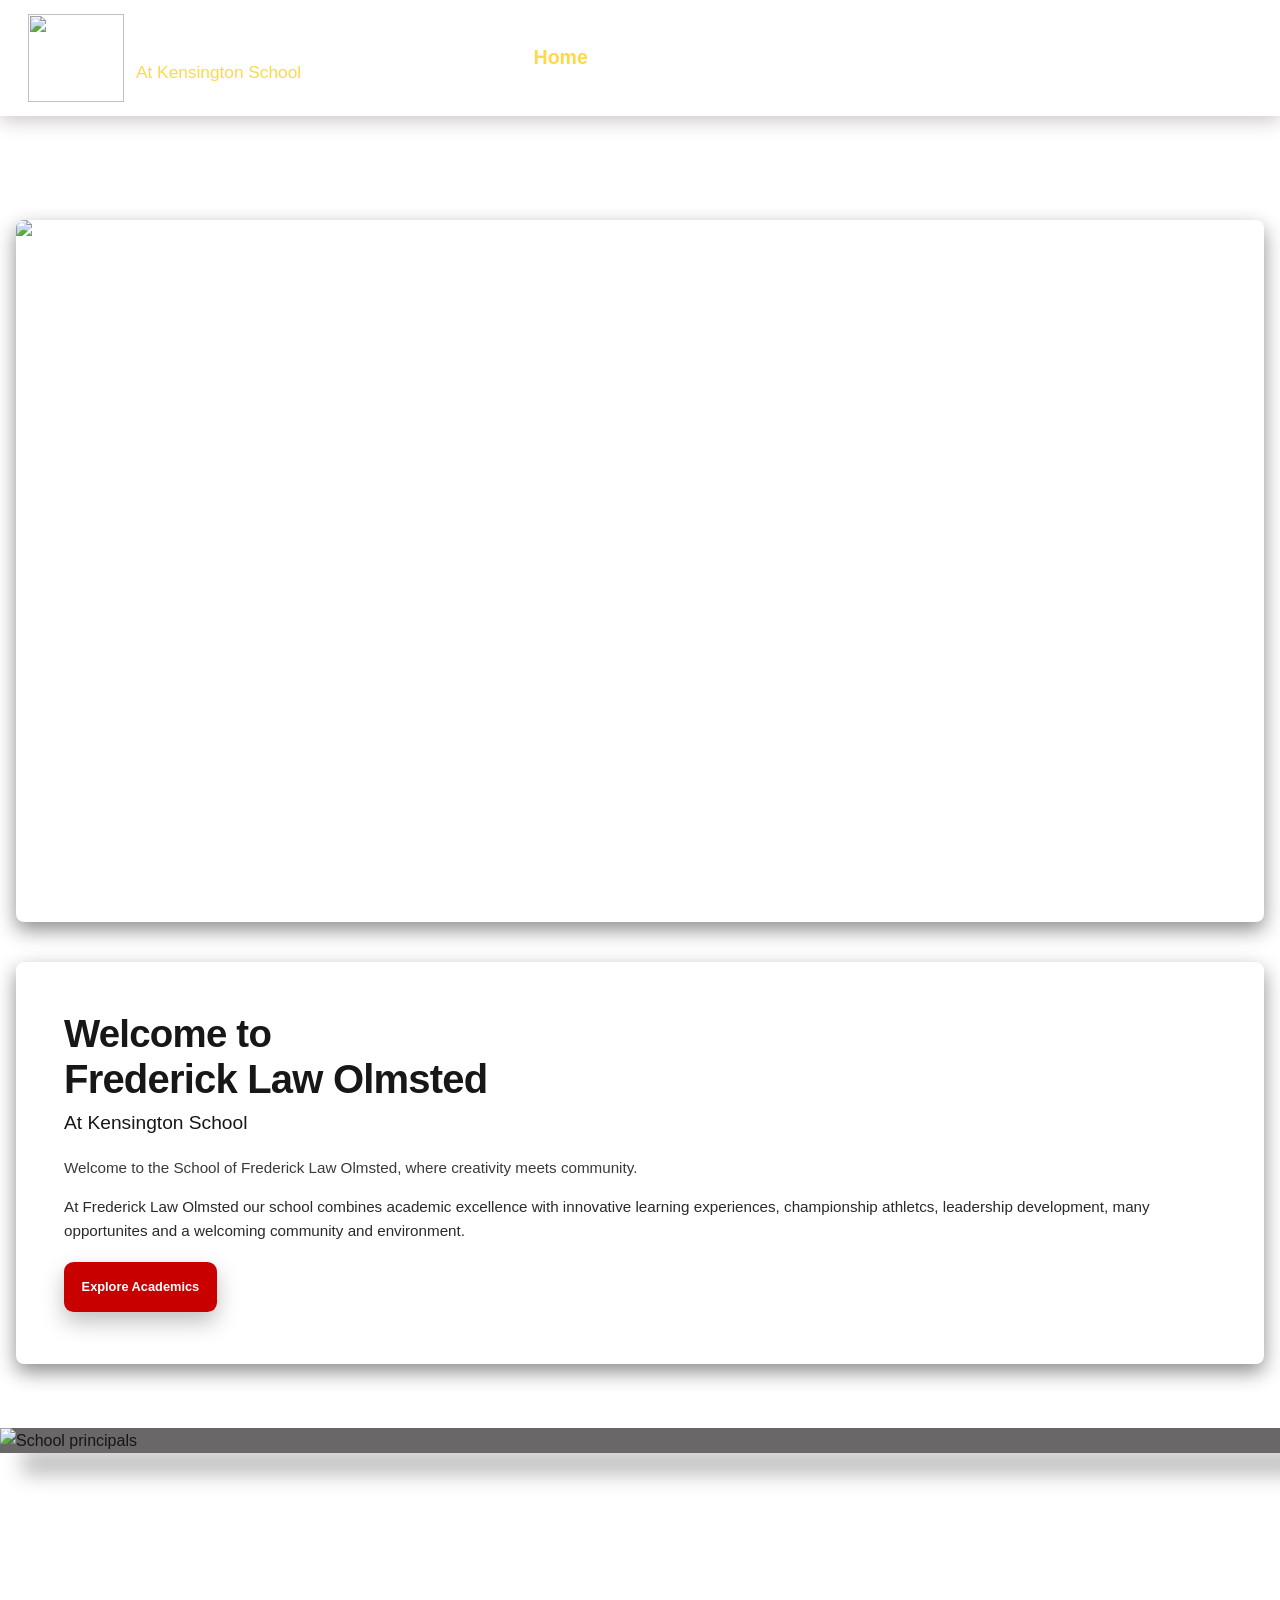
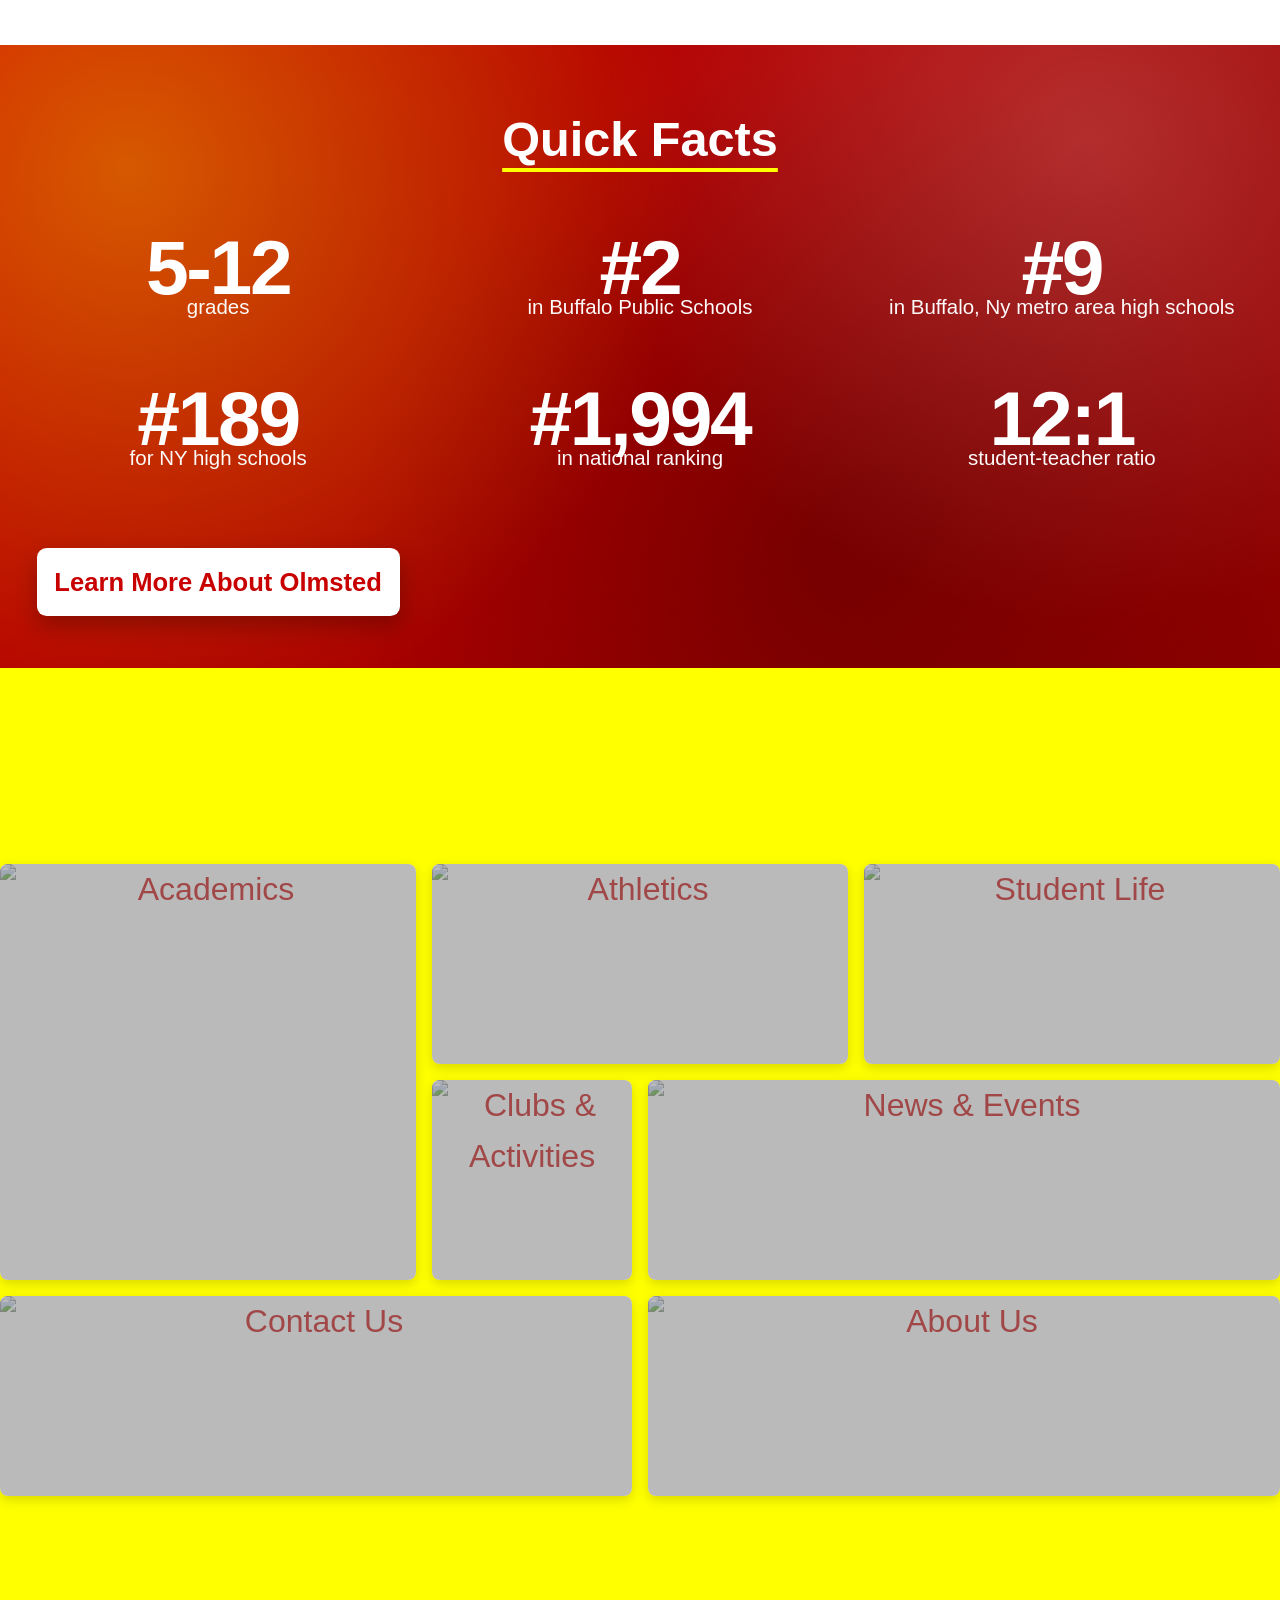
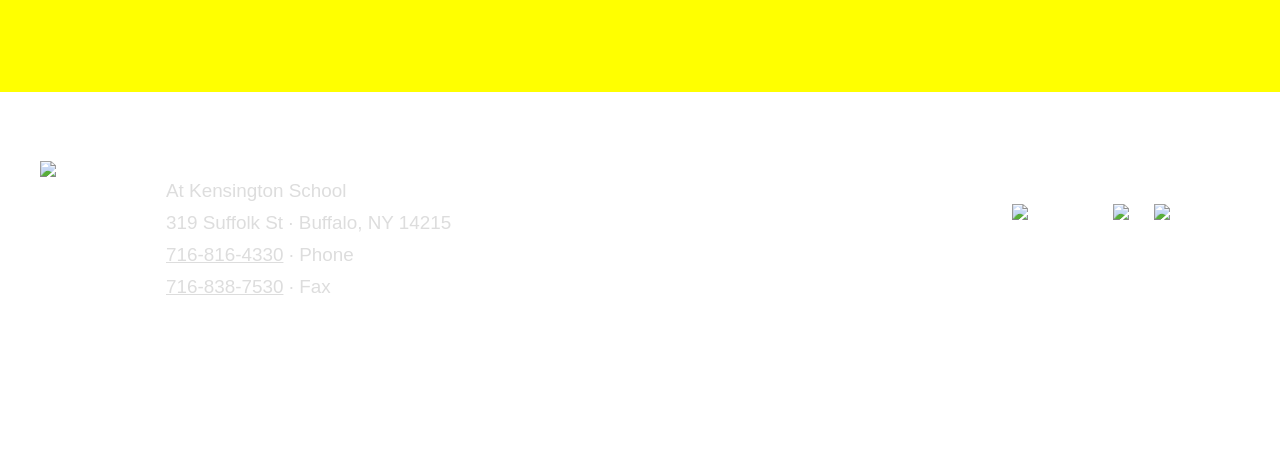
==== index.html @ 84bb5985 "Add files via upload" ====
﻿<!DOCTYPE html>
<html lang="en">
<head>
    <meta charset="UTF-8">
    <meta name="viewport" content="width=device-width, initial-scale=1.0">
    <link id="icon" rel="icon" href="../Images/Owl.png"/>
    <link href="Home.css" rel="stylesheet" />
    <title>FLO | Home</title>
    <script src="Home.js" defer></script>
</head>
<body>
<!--HEADER-->
<nav class="site-header">
    <div class="navbar site-nav">
        <a class="brand" href="index.html">
            <img src="../Images/Owl.png" alt="">
            <span>
                <strong>Frederick Law Olmsted</strong>
                <small>At Kensington School</small>
            </span>
        </a>
        <button class="nav-toggle" type="button" aria-expanded="false" aria-label="Open navigation">
            <span></span><span></span><span></span>
        </button>
        <div class="nav-links">
            <a href="index.html" aria-current="page">Home</a>
            <a href="../About/About.html">About</a>
            <a href="../Academics/Academics.html">Academics</a>
            <a href="../Student Life/Student-Life.html">Student Life</a>
            <a href="../Athletics/Athletics.html">Athletics</a>
            <a href="../News/News.html">News</a>
            <a href="../Contact/Contact.html">Contact</a>
        </div>
    </div>
</nav>
<!--HEADER END-->

<!--BODY START-->
<section class="section-1">
    <div class="slider-wrapper">

        <div class="slider">
            <img id="slide-1" src="../Images/frederick-olmsted-56-buffalo-ny-primaryphoto.jpg">
            <img id="slide-2" src="../Images/frederick-olmsted-56-buffalo-ny-2-schoolphoto.jpg">
            <img id="slide-3" src="../Images/frederick-olmsted-56-buffalo-ny-3-schoolphoto.jpg">
            <img id="slide-4" src="../Images/frederick-olmsted-56-buffalo-ny-4-schoolphoto.jpg">
            <img id="slide-5" src="../Images/frederick-olmsted-56-buffalo-ny-5-schoolphoto.jpg">
            <img id="slide-6" src="../Images/frederick-olmsted-56-buffalo-ny-6-schoolphoto.jpg">
            <img id="slide-7" src="../Images/frederick-olmsted-56-buffalo-ny-7-schoolphoto.jpg">
        </div>

          <div class="slider-nav">
            <a href="#slide-1" ></a>
            <a href="#slide-2" ></a>
            <a href="#slide-3" ></a>
            <a href="#slide-4" ></a>
            <a href="#slide-5" ></a>
            <a href="#slide-6" ></a>
            <a href="#slide-7" ></a>
        </div>

    </div>

    <div class="text-box">
        <div class="text">
            <h1>Welcome to</h1>
            <h2>Frederick Law Olmsted</h2>
            <h3>At Kensington School</h3>

            <p class="intro-description">
                Welcome to the School of Frederick Law Olmsted, where creativity meets community.
            </p>

            <p class="description">
                At Frederick Law Olmsted our school combines academic excellence with innovative learning experiences, championship athletcs, leadership development, many opportunites and a welcoming community and environment.
            </p>

            <a class="link" href="../Academics/Academics.html">Explore Academics</a>
        </div>
    </div>
</section>

<section class="principals">
    <div class="principal-container">
        <div class="pricipal-photos">
            <img src="../Images/principals.png" alt="School principals"/>
        </div>
    </div>
</section>

<section class="quick-facts">
    <div class="quick-facts-container">
        <div class="quick-facts-info">
            <h1 class="title">Quick Facts</h1>
        
            <div class="quick-facts-grid" aria-label="Quick facts">
                <div class="fact grades">
                    <h1 class="info">5-12</h1>
                    <p class="under-info">grades</p>
                </div>

                <div class="fact bps-rank">
                    <h1 class="info">#2</h1>
                    <p class="under-info">in Buffalo Public Schools</p>
                </div>

                <div class="fact buffalo-rank">
                    <h1 class="info">#9</h1>
                    <p class="under-info">in Buffalo, Ny metro area high schools</p>
                </div>

                <div class="fact ny-rank">
                    <h1 class="info">#189</h1>
                    <p class="under-info">for NY high schools</p>
                </div>

                <div class="fact national-ranking">
                    <h1 class="info">#1,994</h1>
                    <p class="under-info">in national ranking</p>
                </div>

                <div class="fact class-ratio">
                    <h1 class="info">12:1</h1>
                    <p class="under-info">student-teacher ratio</p>
                </div>
            
            <div class="olmsted-quick-facts-link-wrap">
                <a class="link" href="../About/About.html">Learn More About Olmsted</a>
            </div>
        </div>
    </div>
</section>

<section class="quick-nav">
    <div class="quick-nav-container">
    
        <div class="quick-nav-item" style="grid-area: box-1" data-label="Academics">
            <a href="../Academics/Academics.html">
                <img src="../Images/IMG_8784.jpg" alt="Academics" class="quick-nav-img">
            </a>
        </div>

        <div class="quick-nav-item" style="grid-area: box-2" data-label="Athletics">
            <a href="../Athletics/Athletics.html">
                <img src="../Images/IMG_8781.jpg" alt="Athletics" class="quick-nav-img">
            </a>
        </div> 

        <div class="quick-nav-item" style="grid-area: box-3" data-label="Student Life">
            <a href="../Student Life/Student-Life.html">
                <img src="../Images/IMG_8777.jpg" alt="Student Life" class="quick-nav-img">
            </a>
        </div>  

        <div class="quick-nav-item" style="grid-area: box-4" data-label="Clubs & Activities">
            <a href="../Student Life/Student-Life.html">
                <img src="../Images/IMG_8785.jpg" alt="Clubs & Activities" class="quick-nav-img">
            </a>
        </div>  

        <div class="quick-nav-item" style="grid-area: box-5" data-label="News & Events">
            <a href="../News/News.html">
                <img src="../Images/IMG_8778.jpg" alt="News & Events" class="quick-nav-img">
            </a>
        </div> 

        <div class="quick-nav-item" style="grid-area: box-6" data-label="Contact Us">
            <a href="../Contact/Contact.html">
                <img src="../Images/IMG_8782.jpg" alt="Contact Us" class="quick-nav-img">
            </a>
        </div>  

        <div class="quick-nav-item" style="grid-area: box-7" data-label="About Us">
            <a href="../About/About.html">
                <img src="../Images/IMG_8783.jpg" alt="About Us" class="quick-nav-img">
            </a>

        </div>
    
</section>
<!--BODY END-->

<!--FOOTER-->
    <footer class="site-footer">
    <div class="footer-inner">
        <div class="footer-brand">
            <img src="../Images/Owl.png" alt="Frederick Law Olmsted owl">
            <div>
                <h2>Frederick Law Olmsted</h2>
                <p>At Kensington School</p>
                <p>319 Suffolk St &middot; Buffalo, NY 14215</p>
                <p><a href="tel:+17168164330">716-816-4330</a> &middot; Phone</p>
                <p><a href="tel:+17168387530">716-838-7530</a> &middot; Fax</p>
            </div>
        </div>
        <div class="footer-social">
            <a href="https://www.instagram.com/owlnation156/" target="_blank" rel="noopener" aria-label="Olmsted on Instagram">
                <img src="../Images/instagram.png" alt="Instagram">
            </a>
            <a href="https://x.com/OlmstedOwls" target="_blank" rel="noopener" aria-label="Olmsted on X">
                <img src="../Images/twitter.png" alt="X">
            </a>
            <a href="https://www.facebook.com/OlmstedSchool/" target="_blank" rel="noopener" aria-label="Olmsted on Facebook">
                <img src="../Images/facebook.png" alt="Facebook">
            </a>
        </div>
        <div class="footer-links">
            <a href="index.html">Home</a>
            <a href="../About/About.html">About</a>
            <a href="../Academics/Academics.html">Academics</a>
            <a href="../Student Life/Student-Life.html">Student Life</a>
            <a href="../Athletics/Athletics.html">Athletics</a>
            <a href="../News/News.html">News</a>
            <a href="../Contact/Contact.html">Contact</a>
        </div>
    </div>
    <div class="copyright">
        Site by <a href="https://www.instagram.com/austin_iheke/" target="_blank" rel="noopener">Austin I.</a>
    </div>
</footer>
<!--FOOTER END-->

</body>
</html>
---- Home.css ----
﻿:root {
  --red:#c80018;
  --deep:#79000d;
  --gold:#ffd84a;
  --ink:#171717;
  --paper:#fffdf8;
  --muted:#686868;
  --line:#eadfda;
  --shadow:0 14px 40px rgba(44,12,12,.12)
}

* {
  box-sizing:border-box
}

html {
  scroll-behavior:smooth
}

body {
  margin:0;
  color:var(--ink);
  background:var(--paper);
  font-family:Arial,Helvetica,sans-serif;
  line-height:1.6
}

a {
  color:inherit
}

img {
  max-width:100%
}

.site-header {
  position:sticky;
  top:0;
  z-index:20;
  background-image:url("../Images/intense-red-squiggle-wallpaper.jpg");
  background-size:cover;
  background-position:center;
  color:#fff;
  box-shadow:0 5px 18px #26000838
}

.site-nav {
  max-width:1440px;
  margin:auto;
  min-height:112px;
  padding:14px 28px;
  display:flex;
  align-items:center;
  gap:12px
}

.brand {
  display:flex;
  align-items:center;
  gap:12px;
  text-decoration:none;
  margin-right:auto;
  min-width:270px
}

.brand img {
  height:88px;
  width:96px;
  object-fit:contain
}

.brand strong {
  display:block;
  font-size:1.25rem;
  line-height:1.2
}

.brand small {
  display:block;
  color:var(--gold);
  font-size:.86rem
}

.nav-links {
  display:flex;
  align-items:center;
  gap:5px
}

.nav-links a {
  padding:10px 12px;
  text-decoration:none;
  font-weight:700;
  border-radius:6px;
  font-size:1.02rem
}

.nav-links a:hover,.nav-links a[aria-current=page] {
  background:#ffffff20;
  color:var(--gold)
}

.nav-toggle {
  display:none;
  border:1px solid #ffffff80;
  background:transparent;
  color:white;
  border-radius:6px;
  padding:8px 12px;
  font-size:1rem
}

.site-footer {
  background-image:url("../Images/intense-red-squiggle-wallpaper.jpg");
  background-size:cover;
  background-position:center;
  color:#fff;
  padding:38px 24px 22px
}

.footer-inner {
  max-width:1200px;
  margin:auto;
  display:flex;
  justify-content:space-between;
  gap:30px;
  flex-wrap:wrap
}

.footer-brand {
  display:flex;
  gap:14px;
  align-items:center
}

.footer-brand img {
  width:112px;
  height:112px;
  object-fit:contain
}

.footer-brand h2 {
  font-size:1.35rem;
  margin:0
}

.footer-brand p {
  margin:2px 0;
  color:#ddd
}

.footer-links {
  display:flex;
  flex-wrap:wrap;
  gap:10px 20px;
  align-content:center
}

.footer-links a {
  color:#fff;
  text-decoration:none
}

.footer-links a:hover {
  color:var(--gold)
}

.copyright {
  max-width:1200px;
  margin:20px auto 0;
  padding-top:14px;
  border-top:1px solid #ffffff55;
  color:#fff;
  font-size:.9rem
}

.footer-social {
  display:flex;
  gap:14px;
  align-items:center
}

.footer-social img {
  width:42px;
  height:42px;
  object-fit:contain
}

.page-hero {
  background:linear-gradient(120deg,#78000d,#c80018);
  color:#fff;
  padding:72px max(24px,calc((100vw - 1120px)/2));
  position:relative;
  overflow:hidden
}

.page-hero:after {
  content:'FLO';
  position:absolute;
  right:5%;
  bottom:-100px;
  font-size:20rem;
  font-weight:900;
  color:#ffffff0b;
  line-height:1
}

.eyebrow {
  text-transform:uppercase;
  letter-spacing:.14em;
  color:var(--gold);
  font-weight:800;
  font-size:.82rem
}

.page-hero h1 {
  font-size:clamp(2.5rem,6vw,4.5rem);
  line-height:1.05;
  margin:10px 0 14px;
  max-width:820px
}

.page-hero p {
  font-size:1.15rem;
  max-width:700px;
  margin:0;
  color:#fff2f2
}

.page-content {
  max-width:1120px;
  margin:0 auto;
  padding:56px 24px 76px
}

.section-heading {
  font-size:clamp(1.8rem,4vw,2.7rem);
  line-height:1.15;
  margin:0 0 14px
}

.lead {
  font-size:1.12rem;
  color:#454040;
  max-width:780px
}

.content-grid {
  display:grid;
  grid-template-columns:repeat(3,minmax(0,1fr));
  gap:20px;
  margin-top:28px
}

.info-card {
  background:#fff;
  border:1px solid var(--line);
  border-radius:14px;
  padding:24px;
  box-shadow:var(--shadow)
}

.info-card h3 {
  margin:0 0 8px;
  color:var(--deep);
  font-size:1.25rem
}

.info-card p {
  margin:0;
  color:#514c4b
}

.info-card .icon {
  font-size:1.7rem
}

.split {
  display:grid;
  grid-template-columns:1.1fr .9fr;
  gap:36px;
  align-items:center
}

.photo-panel {
  min-height:290px;
  border-radius:16px;
  overflow:hidden;
  box-shadow:var(--shadow);
  background:#f2e7df
}

.photo-panel img {
  width:100%;
  height:100%;
  min-height:290px;
  object-fit:cover;
  display:block
}

.callout {
  border-left:5px solid var(--gold);
  background:#fff5df;
  padding:20px 24px;
  border-radius:0 12px 12px 0;
  margin:24px 0
}

.button-link {
  display:inline-block;
  background:var(--red);
  color:white;
  text-decoration:none;
  font-weight:700;
  border-radius:7px;
  padding:12px 18px;
  margin-top:12px
}

.button-link:hover {
  background:var(--deep)
}

.list-links {
  display:grid;
  gap:12px;
  margin-top:20px
}

.list-links a {
  background:white;
  border:1px solid var(--line);
  border-radius:9px;
  padding:15px 18px;
  text-decoration:none;
  font-weight:700
}

.list-links a:hover {
  border-color:var(--red);
  color:var(--deep)
}

.contact-layout {
  display:grid;
  grid-template-columns:1fr 1fr;
  gap:24px
}

.contact-layout address {
  font-style:normal
}

.site-footer a:focus-visible,.site-nav a:focus-visible,button:focus-visible {
  outline:3px solid var(--gold);
  outline-offset:3px
}

@media(max-width:850px) {
  .site-nav {
    flex-wrap:wrap;
    min-height:76px;
    padding:10px 18px
  }
  .brand {
    min-width:0
  }
  .brand img {
    width:54px;
    height:54px
  }
  .nav-toggle {
    display:flex;
    flex-direction:column;
    justify-content:center;
    gap:5px;
    width:44px;
    height:44px;
    margin-left:auto;
    padding:8px;
    font-size:0
  }
  .nav-toggle span {
    display:block;
    width:24px;
    height:2px;
    border-radius:2px;
    background:currentColor
  }
  .nav-links {
    display:none;
    width:100%;
    flex-direction:column;
    align-items:stretch;
    padding:4px 0 10px
  }
  .site-header.menu-open .nav-links {
    display:flex
  }
  .nav-links a {
    padding:11px 12px
  }
  .content-grid {
    grid-template-columns:repeat(2,minmax(0,1fr))
  }
  .split {
    grid-template-columns:1fr
  }
  .contact-layout {
    grid-template-columns:1fr
  }
}

@media(max-width:560px) {
  .content-grid {
    grid-template-columns:1fr
  }
  .page-hero {
    padding:54px 22px
  }
  .page-content {
    padding:40px 20px 56px
  }
  .footer-inner {
    display:grid
  }
  .brand strong {
    font-size:1rem
  }
}

/* Shared header and footer type scale. */
.brand strong {
  font-size:1.35rem
}

.brand small {
  font-size:.96rem
}

.nav-links a {
  font-size:1.1rem
}

.footer-brand h2 {
  font-size:1.5rem
}

.footer-brand p,.footer-links a {
  font-size:1.05rem
}

.copyright {
  font-size:.98rem
}

/* Larger navigation and footer text for readability. */
.brand strong {
  font-size:1.55rem
}

.brand small {
  font-size:1.08rem
}

.nav-links a {
  font-size:1.22rem
}

.footer-brand h2 {
  font-size:1.7rem
}

.footer-brand p,.footer-links a {
  font-size:1.18rem
}

.copyright {
  font-size:1.08rem
}

body {
  margin:0;
  padding: 0;
  background-color: rgb(255, 255, 255);
  overflow-x: hidden;
}

nav {
  position:fixed;
  top:0;
  left:0;
  width:100vw;
  height: 8rem;
  background-image:url('../Images/intense-red-squiggle-wallpaper.jpg');
  background-size:cover;
  background-repeat:no-repeat;
  z-index: 2;
}

.navbar {
  display: flex;
  margin:auto;
  padding: 3rem 3rem 0;
  gap: clamp(.50rem, 0.833vw, 4rem);
}

.home {
  display: flex;
  margin-right: auto;
  transform: none;
  color:white;
  justify-content:flex-start;
}

.navbar img {
  height: clamp( 9rem, 11.5vw, 19rem);
  width: clamp( 10rem, 12.5vw, 20rem);
  margin-top: -3rem;
}

.home a {
  text-decoration:none;
}

.home a:visited {
  color:white;
}

.home-text h1 {
  font-size: clamp(1.5rem, 1.667vw, 4.5rem);
  text-align: center;
  line-height: 0;
}

.home-text h2 {
  font-size: clamp(1rem, 1vw, 3.8rem);
  text-align: right;
}

.nav-dropdown {
  display: inline-block;
}

.nav-dropdown button {
  background-color:transparent;
  font-size: clamp(1.2rem, 1.25vw, 4rem);
  color:white;
  border:none;
  cursor:pointer;
  justify-content:flex-end;
}

#News-Announcments a {
  text-decoration:none;
}

#News-Announcments a:visited {
  color:white;
}

.nav-dropdown:hover .content {
  display: block;
}

.nav-dropdown .content {
  display:none;
  position:absolute;
  min-width:auto;
  background-color:transparent;
  backdrop-filter: blur(10px);
}

.content a {
  display:block;
  font-size: clamp(.85rem, 1.125vw, 3.85rem);
  color:black;
  text-decoration:none;
  padding: 1em
}

.content a:visited {
  color:black
}

.nav-dropdown .content a:hover {
  color:rgb(255, 255, 0);
}

.section-1 {
  display: flex;
  gap: 2rem;
  padding: 15rem 2rem 8rem;
  width: 100%;
  box-sizing: border-box;
}

.slider-wrapper {
  position: relative;
  height:auto;
  max-width: 55rem;
  margin: 0 auto;
}

.slider {
  display: flex;
  aspect-ratio: 16/9;
  overflow-x: auto;
  scroll-snap-type: x mandatory;
  scroll-behavior: smooth;
  box-shadow: 0 1.5rem 3rem -0.75rem hsla(0 , 0, 0%, .25);
  border-radius: 0.5rem;
  box-shadow: 0 8px 20px rgba(0,0,0, .45);
  box-sizing: border-box;
}

.slider::-webkit-scrollbar {
  display: none;
}

.slider img {
  object-fit: cover;
  flex: 1 0 100%;
  scroll-snap-align: start;
}

.slider-nav {
  display: flex;
  column-gap: 1rem;
  position: absolute;
  bottom: 1.25rem;
  left: 50%;
  transform: translateX(-50%);
  z-index: 1;
}

.slider-nav a {
  background-color: white;
  width: 1rem;
  height: 1rem;
  border-radius: 50%;
  opacity: 0.75;
  transition: opacity ease 250ms;
  cursor: pointer;
}

.text-box {
  max-width: 55rem;
  height:auto;
  position: relative;
  margin: 0 auto;
  background-color: rgb(255, 255, 255);
  border-radius: 0.5rem;
  box-shadow: 0 8px 20px rgba(0,0,0, .45)
}

.text {
  padding: 3.25rem 3rem;
}

.text h1 {
  font-size: clamp(2.4rem ,2.5vw, 5rem);
  margin: 0;
  line-height: 1.05;
  letter-spacing: -0.02em;
}

.text h2 {
  font-size: clamp(2.5rem ,2.583vw ,5.1rem);
  margin: 0.25rem 0 0;
  line-height: 1.05;
  letter-spacing: -0.02em;
}

.text h3 {
  font-size: clamp(1.2rem, 1.333vw, 3.6rem);
  margin: 0.65rem 0 1.25rem;
  font-weight: 500;
  line-height: 1.3;
}

.text p {
  margin: 0 0 1rem;
  font-size: clamp( .95rem, 0.958vw, 3.15rem);
  line-height: 1.55;
  color: #1f1f1f;
}

.text .intro-description {
  font-weight: 500;
  color: #3a3a3a;
}

.text .description {
  color: #2a2a2a;
}

.text .link {
  display: inline-block;
  margin-top: 0.25rem;
  font-size: clamp(.6rem, 1vw, 3.20rem);
  font-weight: 600;
  text-decoration: none;
  color: white;
  background: rgb(200, 0, 0);
  padding: 0.9rem 1.1rem;
  border-radius: 0.6rem;
  box-shadow: 0 10px 22px rgba(0,0,0,.25);
  transition: transform 160ms ease, background-color 160ms ease;
}

.text .link:hover {
  background: rgb(230, 0, 0);
  transform: translateY(-2px);
}

.text .link:visited {
  color: white;
}

.slider-nav a:hover,
.slider-nav a.active {
  opacity: 1;
}

@media (max-width: 1352px) {
  .section-1 {
    flex-direction: column;
    gap: 2.5rem;
    padding: 10rem 1rem 4rem;
  }
  .slider-wrapper {
    max-width: none;
    padding-left: 0;
    width: 100%;
    margin: 0;
    box-sizing: border-box;
  }
  .slider {
    width: 100%;
  }
  .text-box {
    max-width: none;
    width: 100%;
    box-sizing: border-box;
  }
  .slider-nav {
    bottom: 0.9rem;
  }
}

@media (max-width: 560px) {
  .section-1 {
    padding-top: 9rem;
    padding-left: 0.75rem;
    padding-right: 0.75rem;
  }
  .slider {
    aspect-ratio: 4/3;
  }
  .slider-nav {
    bottom: 0.7rem;
    column-gap: 0.6rem;
  }
  .slider-nav a {
    width: 0.85rem;
    height: 0.85rem;
  }
  .text {
    padding: 2.5rem 1.5rem;
  }
}

.principals {
  background-color: rgb(105, 103, 103);
  max-width:100vw;
  height: 45rem;
  box-shadow: 22px 22px 20px rgba(0,0,0,.25);
}

.principal-container {
  position: relative;
  overflow-x: hidden;
}

.principal-container .pricipal-photos img {
  min-height: 48rem;
  max-width: 100vw;
  object-fit: cover;
  display: block;
}

.quick-facts-container {
  position: relative;
  max-width: 100vw;
  margin-top: 12rem;
  padding: 3.5rem 1.25rem 3.25rem;
  overflow-x: hidden;
  background:
        radial-gradient(circle at 10% 20%, rgba(255, 255, 0, 0.35), transparent 45%),
        radial-gradient(circle at 85% 15%, rgba(255, 255, 255, 0.18), transparent 40%),
        radial-gradient(circle at 65% 80%, rgba(0, 0, 0, 0.25), transparent 50%),
        linear-gradient(135deg, rgb(200, 0, 0), rgb(140, 0, 0));
}

.quick-facts-container .quick-facts-info {
  max-width: 110rem;
  margin: 0 auto;
  color: white;
  display: flex;
  flex-direction: column;
  align-items: center;
  padding-left: 0;
}

.quick-facts-container .quick-facts-info .title {
  font-size: clamp(2.2rem, 3.8vw, 5rem);
  text-decoration: underline;
  text-decoration-color: rgb(255, 255, 0);
  text-underline-offset: 0.25em;
  margin: 0 0 2.25rem;
}

.quick-facts-grid {
  width: 100%;
  display: grid;
  grid-template-columns: repeat(3, minmax(16rem, 1fr));
  gap: clamp(1.25rem, 2vw, 3.25rem);
  justify-items: center;
  align-items: start;
}

.fact {
  text-align: center;
  padding: 1rem 0.75rem;
}

.quick-facts-info .info {
  font-size: clamp(3.2rem, 6vw, 8rem);
  line-height: 0.95;
  margin: 0;
  letter-spacing: -0.03em;
}

.quick-facts-info .under-info {
  font-size: clamp(1.05rem, 1.6vw, 1.5rem);
  margin: -0.8rem 0 0;
  opacity: 0.98;
}

.quick-facts-container .quick-facts-info .olmsted-quick-facts-link-wrap {
  margin-top: 2rem;
  width: 100%;
  display: flex;
  justify-content: center;
}

.quick-facts-container .quick-facts-info .link {
  display: inline-block;
  font-size: clamp(1.2rem, 2vw, 2rem);
  font-weight: 600;
  text-decoration: none;
  color: rgb(200, 0, 0);
  background: white;
  padding: 0.85rem 1.1rem;
  border-radius: 0.6rem;
  box-shadow: 0 10px 22px rgba(0,0,0,.25);
  transition: transform 160ms ease, background-color 160ms ease;
}

.quick-facts-container .quick-facts-info .link:hover {
  background: white;
  transform: translateY(-2px);
}

.quick-facts-container .quick-facts-info .link:visited {
  color: rgb(200, 0, 0);
}

.quick-nav {
  min-height: 48rem;
  max-width: 100vw;
  padding: 8rem 10rem 8rem;
  overflow-x: hidden;
  background-color:rgb(255, 255, 0);
}

.quick-nav-container {
  height: 48rem;
  display: grid;
  grid-template-columns: 200px 200px 200px 200px 200px 200px;
  grid-template-rows: 200px 200px 200px;
  gap: 1rem;
  justify-content: center;
  align-content: center;
  margin: 0 auto;
  grid-template-areas:
        "box-1 box-1 box-2 box-2 box-3 box-3"
        "box-1 box-1 box-4 box-5 box-5 box-5"
        "box-6 box-6 box-6 box-7 box-7 box-7";
}

.quick-nav-item {
  background-color:white;
  color:rgb(200, 0, 0);
  text-align:center;
  align-content: center;
  border-radius:8px;
  font-size: 2rem;
  position: relative;
  cursor: pointer;
  transition: transform 280ms ease, background-color 280ms ease, color 280ms ease, box-shadow 280ms ease;
  box-shadow: 0 4px 12px rgba(0,0,0,.15);
  overflow: hidden;
  display: flex;
  flex-direction: column;
  padding: 0;
}

.quick-nav-item::before {
  content: "";
  position: absolute;
  top: 0;
  left: 0;
  width: 100%;
  height: 100%;
  background-color: rgba(130, 130, 130, 0.55);
  z-index: 1;
  pointer-events: none;
  transition: background-color 280ms ease;
}

.quick-nav-item:hover::before {
  background-color: rgba(200, 0, 0, 0.65);
}

.quick-nav-img {
  width: 100%;
  height: 100%;
  object-fit: cover;
  display: block;
  position: absolute;
  top: 0;
  left: 0;
}

.quick-nav-item::after {
  content: attr(data-label);
  position: absolute;
  bottom: 1.25rem;
  left: 50%;
  transform: translateX(-50%) scale(0.85);
  background: rgba(0,0,0,.7);
  color: white;
  font-size: clamp(0.85rem, 1.1vw, 1.4rem);
  font-weight: 600;
  padding: 0.4em 0.8em;
  border-radius: 6px;
  white-space: nowrap;
  opacity: 0;
  pointer-events: none;
  z-index: 3;
  transition: opacity 220ms ease, transform 220ms ease;
}

.quick-nav-item:hover {
  transform: perspective(800px) rotateX(-6deg) rotateY(5deg) scale(1.04);
  color: white;
  box-shadow: 0 12px 28px rgba(0,0,0,.35);
}

.quick-nav-item:hover::after {
  opacity: 1;
  transform: translateX(-50%) scale(1);
}

footer {
  min-height: 24rem;
  width: 100vw;
  background-image:url('../Images/intense-red-squiggle-wallpaper.jpg');
  background-size:cover;
  background-repeat:no-repeat;
  position:relative;
  display: flex;
}

.footer-container {
  margin: 5rem 6rem 1rem;
}

footer .row-1, .footer-home {
  display: inline-flex;
}

footer .row-1 .footer-home img {
  height: clamp(8rem, 13vw, 20rem);
  width: auto;
  max-width: 100%;
}

footer .row-1 a {
  text-decoration: none;
  color:white;
}

footer .row-1 a::visited {
  color:white;
}

footer .row-1 .footer-home .footer-home-text h1 {
  font-size: clamp(1.4rem, 2vw, 2.5rem);
}

footer .row-1 .footer-home .footer-home-text h2 {
  font-size: clamp(1.1rem, 1.5vw, 1.8rem);
  margin-top: clamp(-1rem, -0.5vw, -1.8rem);
}

footer .row-1 .footer-home .footer-home-address {
  font-size: clamp(1rem, 1.2vw, 1.5rem);
}

footer .row-1 .footer-numbers {
  display: flex;
  flex-direction: column;
  margin: 0 15rem 0
}

footer .row-1 .footer-numbers .school-number, .fax-number {
  display: inline-flex;
  align-items: center;
  font-size: clamp(0.9rem, 1.15vw, 1.25rem);
  gap: clamp(0.5rem, 1vw, 1rem);
}

footer .row-1 .footer-numbers h2 {
  color: yellow;
}

footer .row-1 .footer-numbers a:hover {
  color: yellow;
  text-decoration: underline;
}

footer .row-2 {
  display: inline-flex;
}

footer .row-2 .images img {
  margin: 2rem 0 0;
  width: clamp(2.5rem, 4vw, 4rem);
  height: clamp(2.5rem, 4vw, 4rem);
}

footer .row-2 .credits {
  color: white;
  align-items: center;
  justify-items: flex-end;
  margin-left: clamp(18rem, 40vw, 70rem);
}

footer .row-2 .credits a {
  text-decoration: none;
}

footer .row-2 .credits a:visited {
  color:white;
}

footer .row-2 .credits a:hover {
  color: yellow;
  text-decoration: underline;
}

* {
  box-sizing: border-box;
}

img {
  max-width: 100%;
  height: auto;
}

@media (max-width: 1200px) {
  nav {
    height: auto;
  }
  .navbar {
    flex-wrap: wrap;
    justify-content: center;
    gap: 0.8rem 1.25rem;
    padding: 1.5rem 1.25rem 1rem;
  }
  .home {
    width: 100%;
    justify-content: center;
    margin-right: 0;
  }
  .navbar img {
    margin-top: 0;
  }
  .section-1 {
    flex-direction: column;
    gap: 2.25rem;
    padding: 10rem 1rem 4rem;
  }
  .slider-wrapper,
    .text-box {
    max-width: none;
    width: 100%;
  }
  .quick-facts-grid {
    grid-template-columns: repeat(2, minmax(12rem, 1fr));
  }
  .quick-nav {
    padding: 5rem 1.25rem;
    min-height: auto;
  }
  .quick-nav-container {
    width: min(100%, 72rem);
    height: auto;
    grid-template-columns: repeat(3, minmax(11rem, 1fr));
    grid-template-rows: repeat(3, minmax(10rem, 1fr));
    grid-template-areas:
            "box-1 box-1 box-2"
            "box-1 box-1 box-3"
            "box-4 box-5 box-6"
            "box-7 box-7 box-7";
  }
  footer {
    min-height: auto;
  }
  .footer-container {
    margin: 3rem 1.5rem 1.5rem;
    width: 100%;
  }
  footer .row-1 {
    flex-wrap: wrap;
    gap: 2rem;
  }
  footer .row-1 .footer-numbers {
    margin: 0;
  }
  footer .row-2 {
    flex-wrap: wrap;
    gap: 1rem;
    align-items: center;
  }
  footer .row-2 .credits {
    margin-left: 0;
  }
}

@media (max-width: 900px) {
  .nav-toggle {
    display: none;
  }
  .nav-toggle {
    display: inline-flex;
    align-items: center;
    justify-content: center;
    flex-direction: column;
    gap: 0.6rem;
    width: 2.9rem;
    height: 2.9rem;
    border: 1px solid rgba(255, 255, 255, 0.65);
    border-radius: 0.5rem;
    background: rgba(0, 0, 0, 0.12);
    cursor: pointer;
    margin-left: auto;
    margin-right: auto;
    padding: 0.45rem;
    position: absolute;
    right: 1rem;
    top: 1rem;
    z-index: 3;
  }
  .nav-toggle span {
    display: block;
    width: 1.5rem;
    height: 0.2rem;
    background: white;
    border-radius: 999px;
  }
  .navbar {
    position: relative;
    justify-content: flex-end;
    align-items: center;
    min-height: 4.5rem;
    padding-right: 4.5rem;
  }
  .home {
    display: none;
  }
  .navbar img {
    display: none;
  }
  .navbar .nav-dropdown {
    display: none;
    width: 100%;
    text-align: center;
  }
  nav.menu-open .navbar .nav-dropdown {
    display: block;
  }
  nav.menu-open .navbar .nav-dropdown .content {
    display: block;
    position: relative;
    width: 100%;
    background: rgba(0, 0, 0, 0.2);
  }
  nav.menu-open .navbar .nav-dropdown .content a {
    padding: 0.75em 0.9em;
  }
  .quick-facts-grid {
    grid-template-columns: repeat(2, minmax(9rem, 1fr));
    gap: 0.9rem;
  }
  .quick-nav-container {
    grid-template-columns: repeat(2, minmax(8rem, 1fr));
    grid-template-rows: repeat(4, minmax(8rem, 1fr));
    grid-template-areas:
            "box-1 box-2"
            "box-1 box-3"
            "box-4 box-5"
            "box-6 box-7";
  }
  footer .row-1 .footer-home {
    flex-direction: column;
    align-items: flex-start;
  }
  footer .row-1 .footer-home img {
    height: auto;
    width: min(100%, 14rem);
  }
  footer .row-1 .footer-numbers {
    width: 100%;
  }
  footer .row-1 .footer-numbers .school-number,
    footer .row-1 .footer-numbers .fax-number {
    flex-wrap: wrap;
    gap: 0.5rem;
  }
}

@media (max-width: 560px) {
  .section-1 {
    padding-top: 9rem;
    padding-left: 0.75rem;
    padding-right: 0.75rem;
  }
  .slider {
    aspect-ratio: 4 / 3;
  }
  .slider-nav {
    bottom: 0.7rem;
    column-gap: 0.55rem;
  }
  .slider-nav a {
    width: 0.8rem;
    height: 0.8rem;
  }
  .text {
    padding: 2rem 1.25rem;
  }
  .text h1 {
    font-size: clamp(1.8rem, 8vw, 2.8rem);
  }
  .text h2 {
    font-size: clamp(1.5rem, 7vw, 2.3rem);
  }
  .text h3 {
    font-size: clamp(1.05rem, 4vw, 1.55rem);
  }
  .text p {
    font-size: clamp(0.9rem, 3.5vw, 1.05rem);
  }
  .quick-facts-container {
    margin-top: 4.5rem;
    padding: 2.5rem 0.75rem 2rem;
  }
  .quick-facts-grid {
    grid-template-columns: 1fr;
  }
  .quick-facts-info .info {
    font-size: clamp(2.4rem, 12vw, 4rem);
  }
  .quick-facts-info .under-info {
    margin-top: -0.5rem;
  }
  .quick-nav {
    padding: 3rem 0.75rem;
  }
  .quick-nav-container {
    grid-template-columns: 1fr;
    grid-template-rows: auto;
    grid-template-areas: none;
    width: min(100%, 22rem);
  }
  .quick-nav-item {
    min-height: 12rem;
  }
  footer .row-1 {
    gap: 1.25rem;
  }
  footer .row-1 .footer-home .footer-home-text h1 {
    font-size: 2rem;
  }
  footer .row-1 .footer-home .footer-home-text h2 {
    font-size: 1.35rem;
    margin-top: -1rem;
  }
  footer .row-1 .footer-home .footer-home-address {
    font-size: 1.1rem;
  }
  footer .row-1 .footer-numbers .school-number,
    footer .row-1 .footer-numbers .fax-number {
    font-size: 1rem;
  }
}

@media (max-width: 420px) {
  nav {
    min-height: auto;
  }
  .navbar {
    padding: 0.8rem 0.8rem 0.6rem;
  }
  .navbar img {
    height: clamp(5rem, 20vw, 7rem);
    width: clamp(5.5rem, 22vw, 7.5rem);
  }
  .home-text h1 {
    font-size: clamp(1.1rem, 5vw, 1.5rem);
  }
  .home-text h2 {
    font-size: clamp(0.75rem, 3vw, 1rem);
  }
  .nav-dropdown button {
    font-size: clamp(1rem, 4vw, 1.3rem);
  }
  .content a {
    font-size: 0.9rem;
  }
  .quick-nav-item::after {
    font-size: 0.8rem;
  }
}

/* Homepage header uses the shared site navigation system. */
nav.site-header {
  position:sticky;
  top:0;
  left:auto;
  width:100%;
  height:auto;
  background-image:url("../Images/intense-red-squiggle-wallpaper.jpg");
  background-size:cover;
  background-position:center;
  box-shadow:0 5px 18px #26000838
}

.navbar.site-nav {
  max-width:1440px;
  min-height:92px;
  padding:12px 28px;
  align-items:center;
  gap:24px
}

.navbar.site-nav .brand {
  min-width:270px;
  gap:12px;
  margin-right:auto;
  color:white;
  text-decoration:none
}

.navbar.site-nav .brand img {
  height:65px;
  width:65px;
  margin:0;
  object-fit:contain
}

.navbar.site-nav .brand strong {
  display:block;
  font-size:1.12rem;
  line-height:1.2
}

.navbar.site-nav .brand small {
  display:block;
  color:#ffd84a;
  font-size:.86rem
}

.navbar.site-nav .nav-links {
  display:flex;
  align-items:center;
  gap:5px
}

.navbar.site-nav .nav-links a {
  color:white;
  padding:10px 12px;
  text-decoration:none;
  font-weight:700;
  border-radius:6px;
  font-size:1rem
}

.navbar.site-nav .nav-links a:hover,.navbar.site-nav .nav-links a[aria-current=page] {
  background:#ffffff20;
  color:#ffd84a
}

@media(max-width:900px) {
  nav.site-header {
    height:auto
  }
  .navbar.site-nav {
    flex-wrap:wrap;
    min-height:76px;
    padding:10px 18px
  }
  .navbar.site-nav .brand {
    min-width:0
  }
  .navbar.site-nav .brand img {
    height:54px;
    width:54px
  }
  .navbar.site-nav .nav-toggle {
    display:flex;
    flex-direction:column;
    align-items:center;
    justify-content:center;
    gap:5px;
    width:44px;
    height:44px;
    margin-left:auto;
    margin-right:0;
    padding:8px;
    font-size:0;
    position:static;
    z-index:auto;
    border:1px solid #ffffff80;
    border-radius:6px;
    background:transparent
  }
  .navbar.site-nav .nav-toggle span {
    display:block;
    width:24px;
    height:2px;
    flex:none;
    background:currentColor;
    border-radius:2px
  }
  .navbar.site-nav .nav-links {
    display:none;
    width:100%;
    flex-direction:column;
    align-items:stretch;
    padding:4px 0 10px
  }
  .site-header.menu-open .nav-links {
    display:flex
  }
  .navbar.site-nav .nav-links a {
    padding:11px 12px
  }
}

/* Keep the homepage on the shared footer layout despite legacy footer rules above. */
footer.site-footer {
  min-height:0;
  width:100%;
  background-image:url("../Images/intense-red-squiggle-wallpaper.jpg");
  background-size:cover;
  background-position:center;
  position:relative;
  display:block;
  padding:38px 24px 22px
}

.navbar.site-nav .brand strong {
  font-size:1.35rem
}

.navbar.site-nav .brand small {
  font-size:.96rem
}

.navbar.site-nav .nav-links a {
  font-size:1.1rem
}

.navbar.site-nav .brand strong {
  font-size:1.55rem
}

.navbar.site-nav .brand small {
  font-size:1.08rem
}

.navbar.site-nav .nav-links a {
  font-size:1.22rem
}

/* Principals photo scales with its container without cropping or stretching. */
.principals {
  height:auto;
  max-width:100%;
  overflow:hidden
}

.principal-container {
  width:100%;
  height:auto;
  overflow:hidden
}

.principal-container .pricipal-photos {
  width:100%;
  margin:0
}

.principal-container .pricipal-photos img {
  display:block;
  width:100%;
  max-width:100%;
  height:auto;
  min-height:0;
  object-fit:contain;
  margin:0 auto
}

/* Match the shared header measurements used on the other pages. */
nav.site-header {
  position:sticky;
  top:0;
  left:auto;
  z-index:20;
  width:100%;
  height:auto;
  color:#fff;
  background-image:url("../Images/intense-red-squiggle-wallpaper.jpg");
  background-size:cover;
  background-position:center;
  box-shadow:0 5px 18px #26000838
}

.navbar.site-nav {
  max-width:1440px;
  min-height:112px;
  margin:auto;
  padding:14px 28px;
  display:flex;
  align-items:center;
  gap:12px
}

.navbar.site-nav .brand {
  display:flex;
  align-items:center;
  gap:12px;
  min-width:270px;
  margin-right:auto;
  color:#fff;
  text-decoration:none
}

.navbar.site-nav .brand img {
  width:96px;
  height:88px;
  margin:0;
  object-fit:contain
}

.navbar.site-nav .brand strong {
  display:block;
  font-size:1.55rem;
  line-height:1.2
}

.navbar.site-nav .brand small {
  display:block;
  color:#ffd84a;
  font-size:1.08rem
}

.navbar.site-nav .nav-links {
  display:flex;
  align-items:center;
  gap:5px
}

.navbar.site-nav .nav-links a {
  padding:10px 12px;
  color:#fff;
  text-decoration:none;
  font-weight:700;
  border-radius:6px;
  font-size:1.22rem
}

.navbar.site-nav .nav-links a:hover,.navbar.site-nav .nav-links a[aria-current=page] {
  background:#ffffff20;
  color:#ffd84a
}

.navbar.site-nav .nav-toggle {
  display:none
}

@media(max-width:900px) and (min-width:851px) {
  .navbar.site-nav {
    flex-wrap:nowrap;
    min-height:112px;
    padding:14px 28px;
    gap:12px
  }
  .navbar.site-nav .brand {
    min-width:270px
  }
  .navbar.site-nav .brand img {
    width:96px;
    height:88px
  }
  .navbar.site-nav .nav-toggle {
    display:none
  }
  .navbar.site-nav .nav-links {
    display:flex;
    width:auto;
    flex-direction:row;
    align-items:center;
    padding:0
  }
}

@media(max-width:850px) {
  nav.site-header {
    height:auto
  }
  .navbar.site-nav {
    flex-wrap:wrap;
    min-height:76px;
    padding:10px 18px;
    gap:12px
  }
  .navbar.site-nav .brand {
    min-width:0
  }
  .navbar.site-nav .brand img {
    width:54px;
    height:54px
  }
  .navbar.site-nav .nav-toggle {
    display:flex;
    flex-direction:column;
    align-items:center;
    justify-content:center;
    gap:5px;
    width:44px;
    height:44px;
    margin-left:auto;
    margin-right:0;
    padding:8px;
    font-size:0;
    position:static;
    z-index:auto;
    border:1px solid #ffffff80;
    border-radius:6px;
    background:transparent
  }
  .navbar.site-nav .nav-toggle span {
    display:block;
    width:24px;
    height:2px;
    flex:none;
    background:currentColor;
    border-radius:2px
  }
  .navbar.site-nav .nav-links {
    display:none;
    width:100%;
    flex-direction:column;
    align-items:stretch;
    padding:4px 0 10px
  }
  .site-header.menu-open .nav-links {
    display:flex
  }
  .navbar.site-nav .nav-links a {
    padding:11px 12px
  }
}

@media(max-width:560px) {
  .navbar.site-nav .brand strong {
    font-size:1rem
  }
}

/* Reduce the gap above the homepage slider. */
.section-1 {
  padding-top:10rem;
}

@media(max-width:1352px) {
  .section-1 {
    padding-top:6.5rem;
  }
}

@media(max-width:560px) {
  .section-1 {
    padding-top:6rem;
  }
}
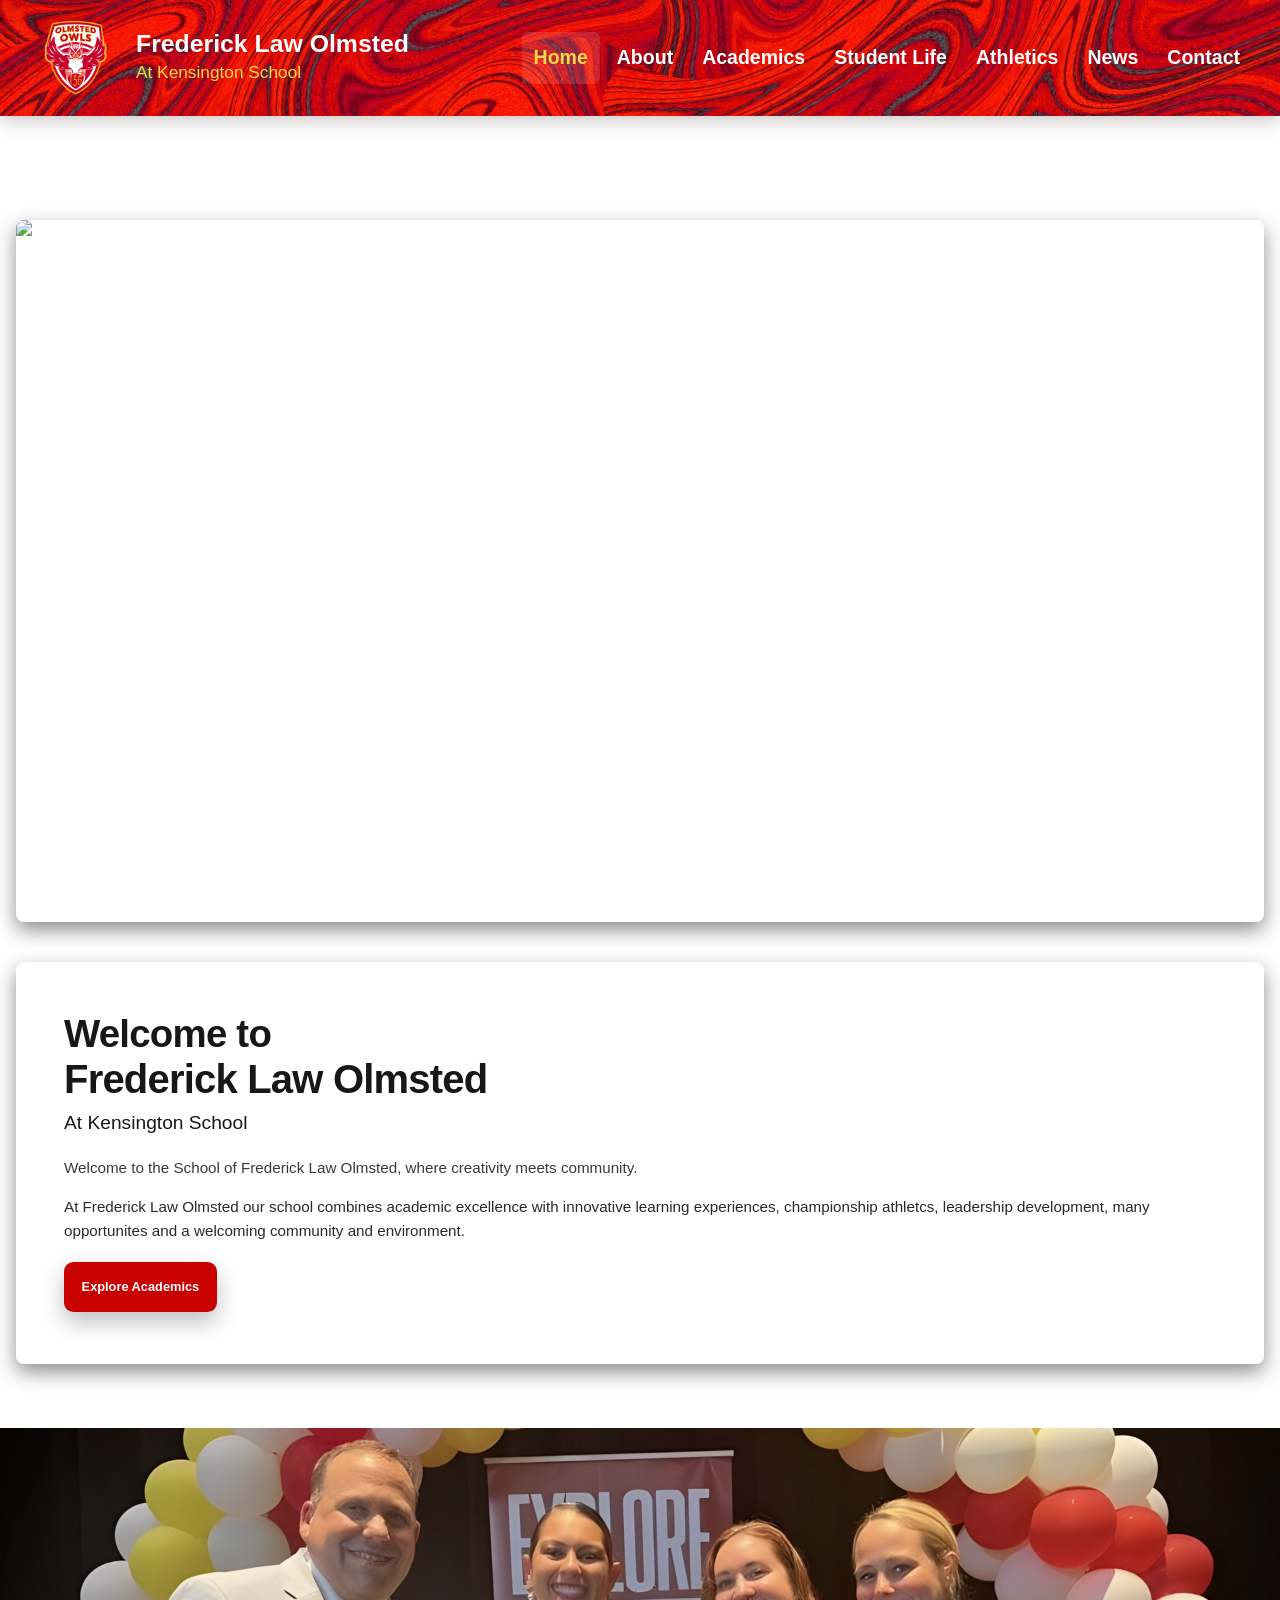
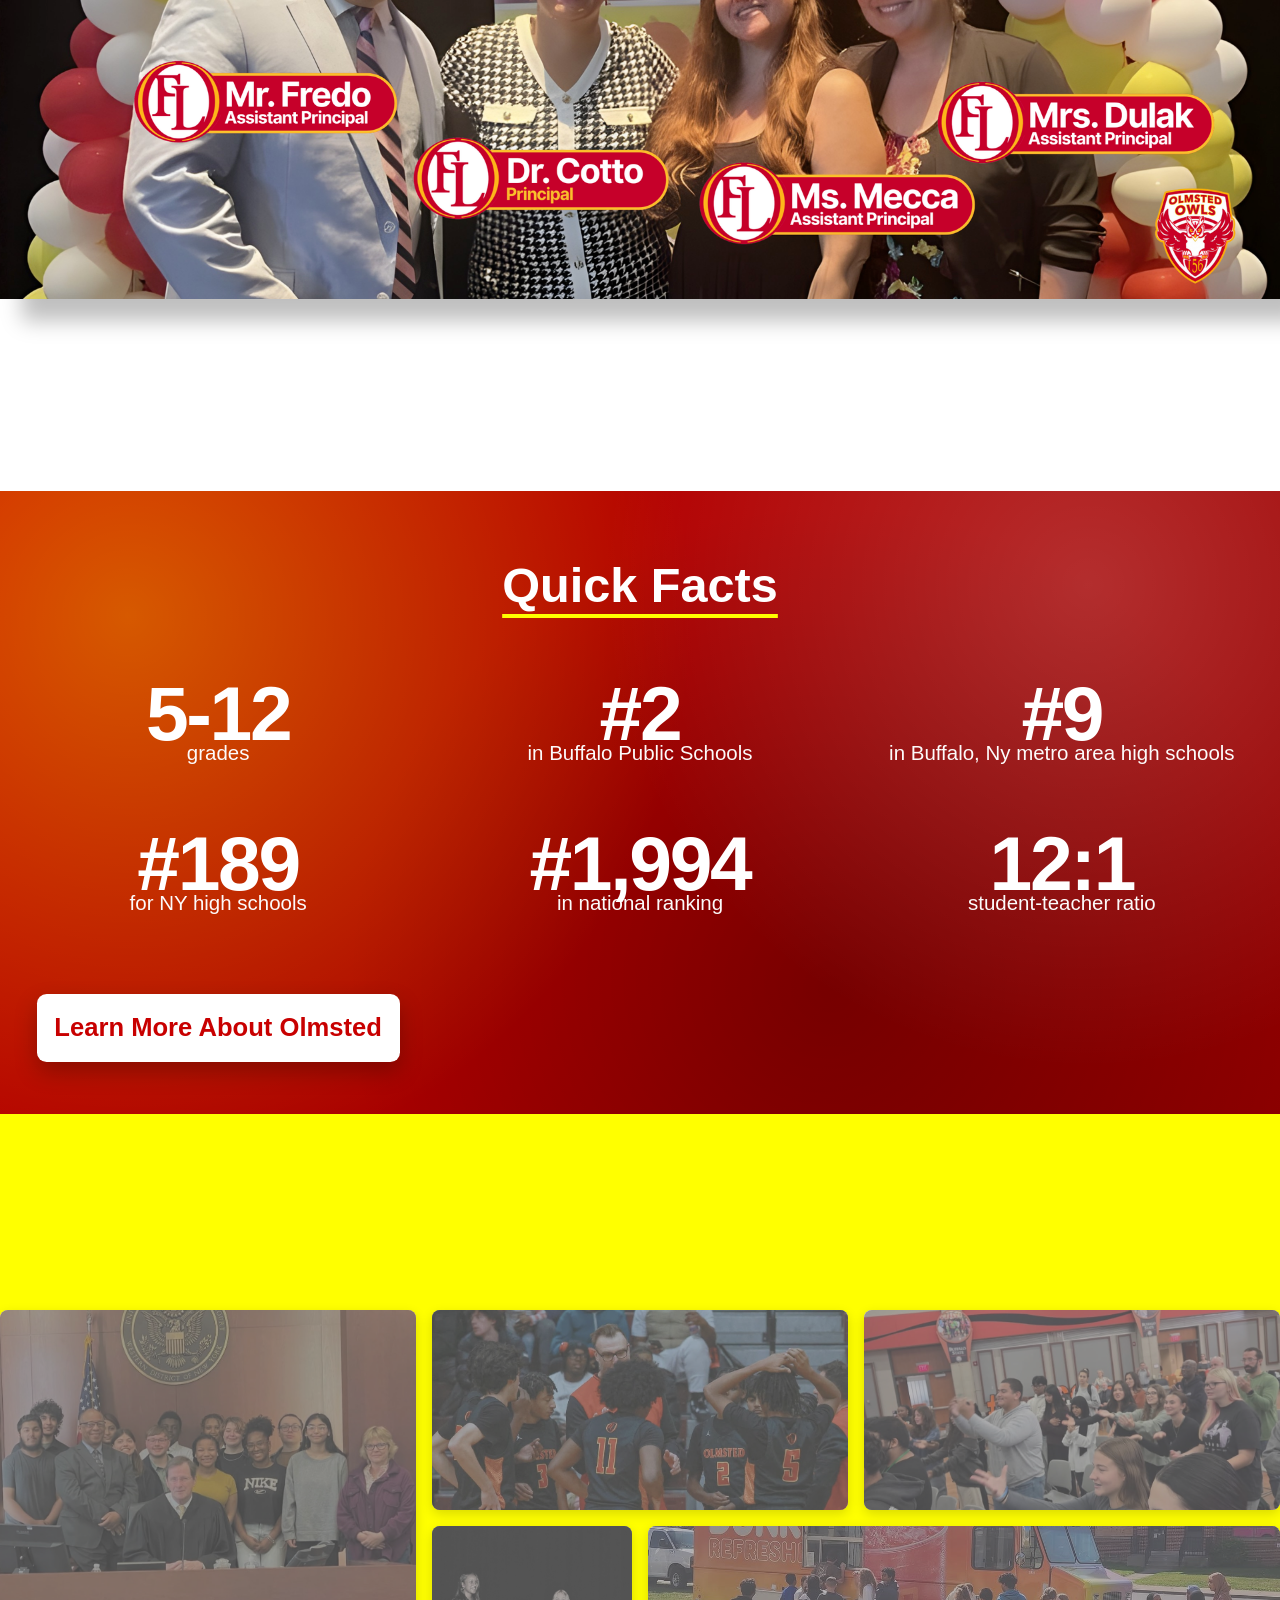
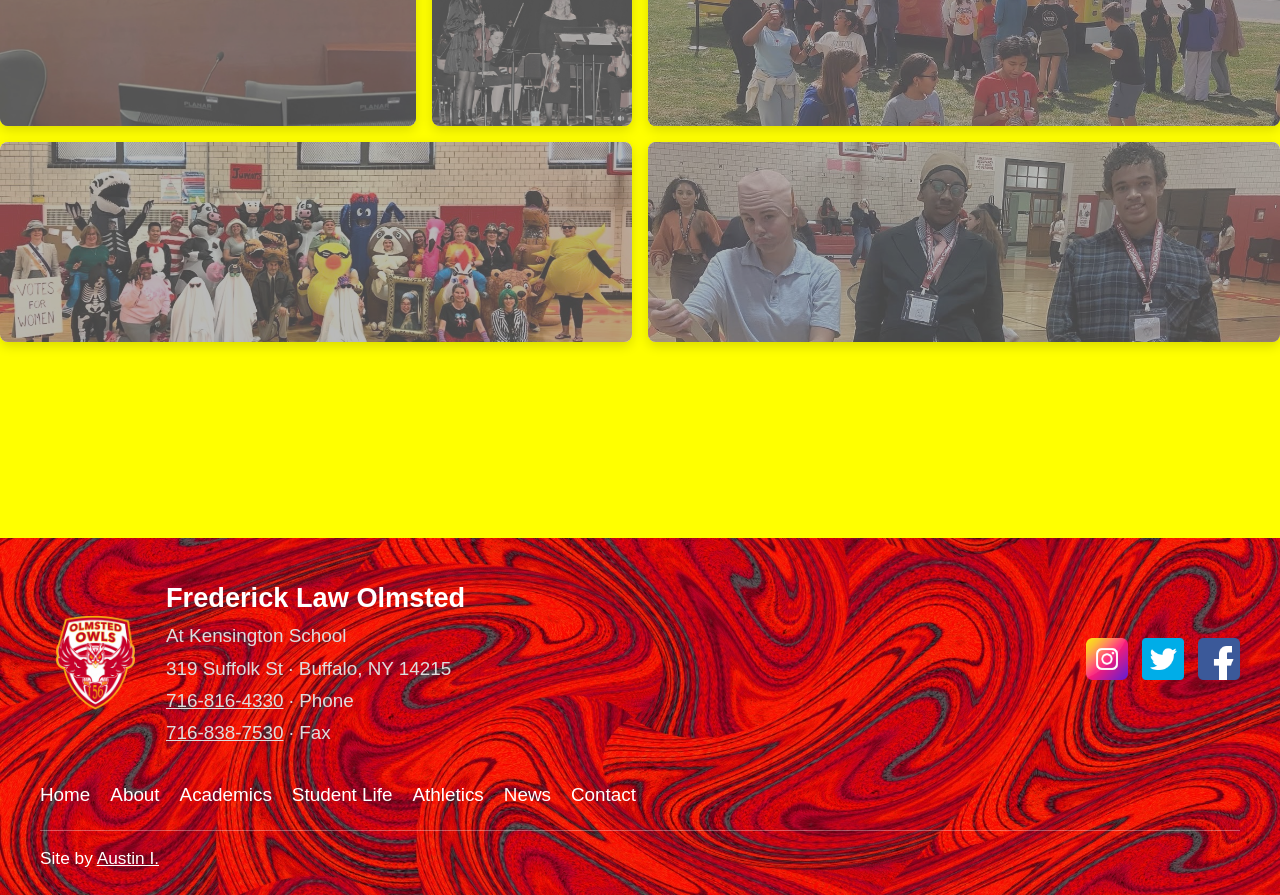
==== commit 87bdb5d4: "Fix HTML entities and update links in index.html Replaced HTML entities with actual characters and f" ====
--- a/index.html
+++ b/index.html
@@ -24,12 +24,12 @@
         </button>
         <div class="nav-links">
             <a href="index.html" aria-current="page">Home</a>
-            <a href="../About/About.html">About</a>
-            <a href="../Academics/Academics.html">Academics</a>
-            <a href="../Student Life/Student-Life.html">Student Life</a>
-            <a href="../Athletics/Athletics.html">Athletics</a>
-            <a href="../News/News.html">News</a>
-            <a href="../Contact/Contact.html">Contact</a>
+            <a href="About.html">About</a>
+            <a href="Academics.html">Academics</a>
+            <a href="Student-Life.html">Student Life</a>
+            <a href="Athletics.html">Athletics</a>
+            <a href="News.html">News</a>
+            <a href="Contact.html">Contact</a>
         </div>
     </div>
 </nav>
@@ -40,13 +40,13 @@
     <div class="slider-wrapper">
 
         <div class="slider">
-            <img id="slide-1" src="../Images/frederick-olmsted-56-buffalo-ny-primaryphoto.jpg">
-            <img id="slide-2" src="../Images/frederick-olmsted-56-buffalo-ny-2-schoolphoto.jpg">
-            <img id="slide-3" src="../Images/frederick-olmsted-56-buffalo-ny-3-schoolphoto.jpg">
-            <img id="slide-4" src="../Images/frederick-olmsted-56-buffalo-ny-4-schoolphoto.jpg">
-            <img id="slide-5" src="../Images/frederick-olmsted-56-buffalo-ny-5-schoolphoto.jpg">
-            <img id="slide-6" src="../Images/frederick-olmsted-56-buffalo-ny-6-schoolphoto.jpg">
-            <img id="slide-7" src="../Images/frederick-olmsted-56-buffalo-ny-7-schoolphoto.jpg">
+            <img id="slide-1" src="frederick-olmsted-56-buffalo-ny-primaryphoto.jpg">
+            <img id="slide-2" src="frederick-olmsted-56-buffalo-ny-2-schoolphoto.jpg">
+            <img id="slide-3" src="frederick-olmsted-56-buffalo-ny-3-schoolphoto.jpg">
+            <img id="slide-4" src="frederick-olmsted-56-buffalo-ny-4-schoolphoto.jpg">
+            <img id="slide-5" src="frederick-olmsted-56-buffalo-ny-5-schoolphoto.jpg">
+            <img id="slide-6" src="frederick-olmsted-56-buffalo-ny-6-schoolphoto.jpg">
+            <img id="slide-7" src="frederick-olmsted-56-buffalo-ny-7-schoolphoto.jpg">
         </div>
 
           <div class="slider-nav">
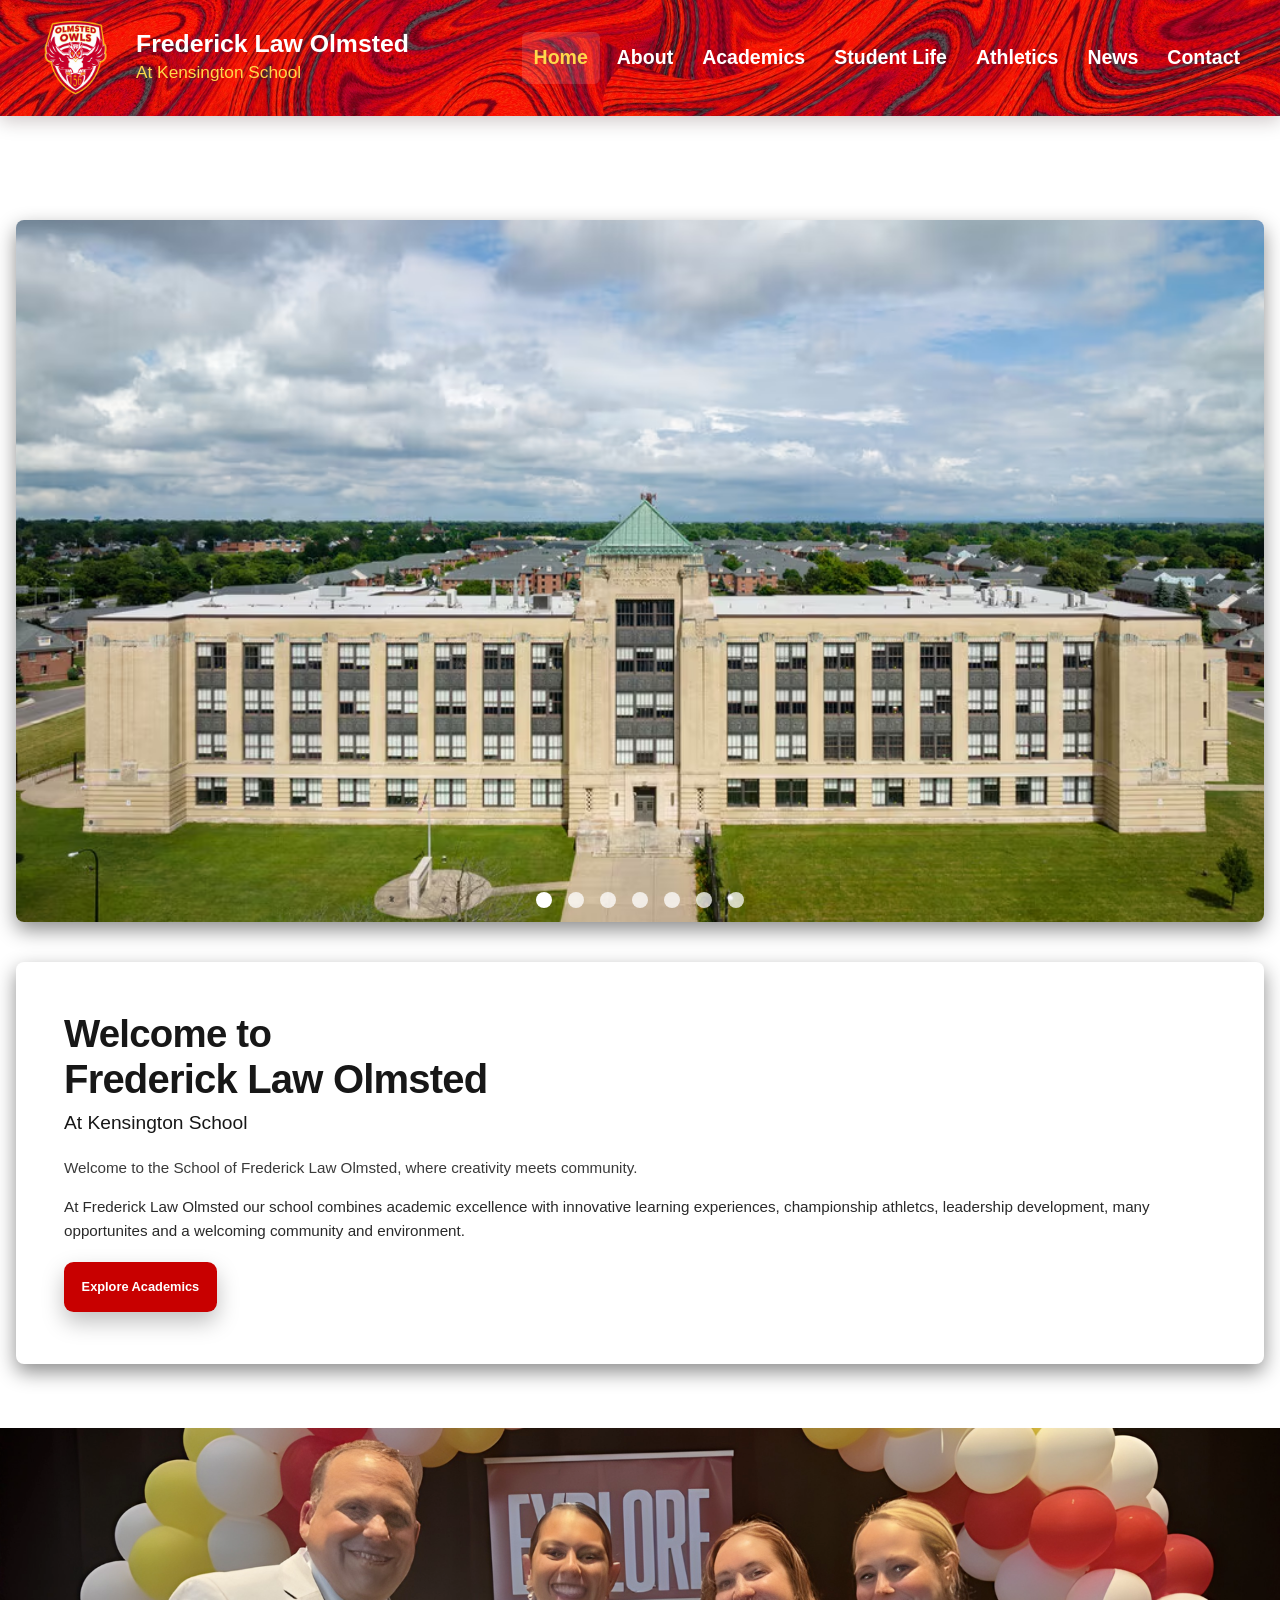
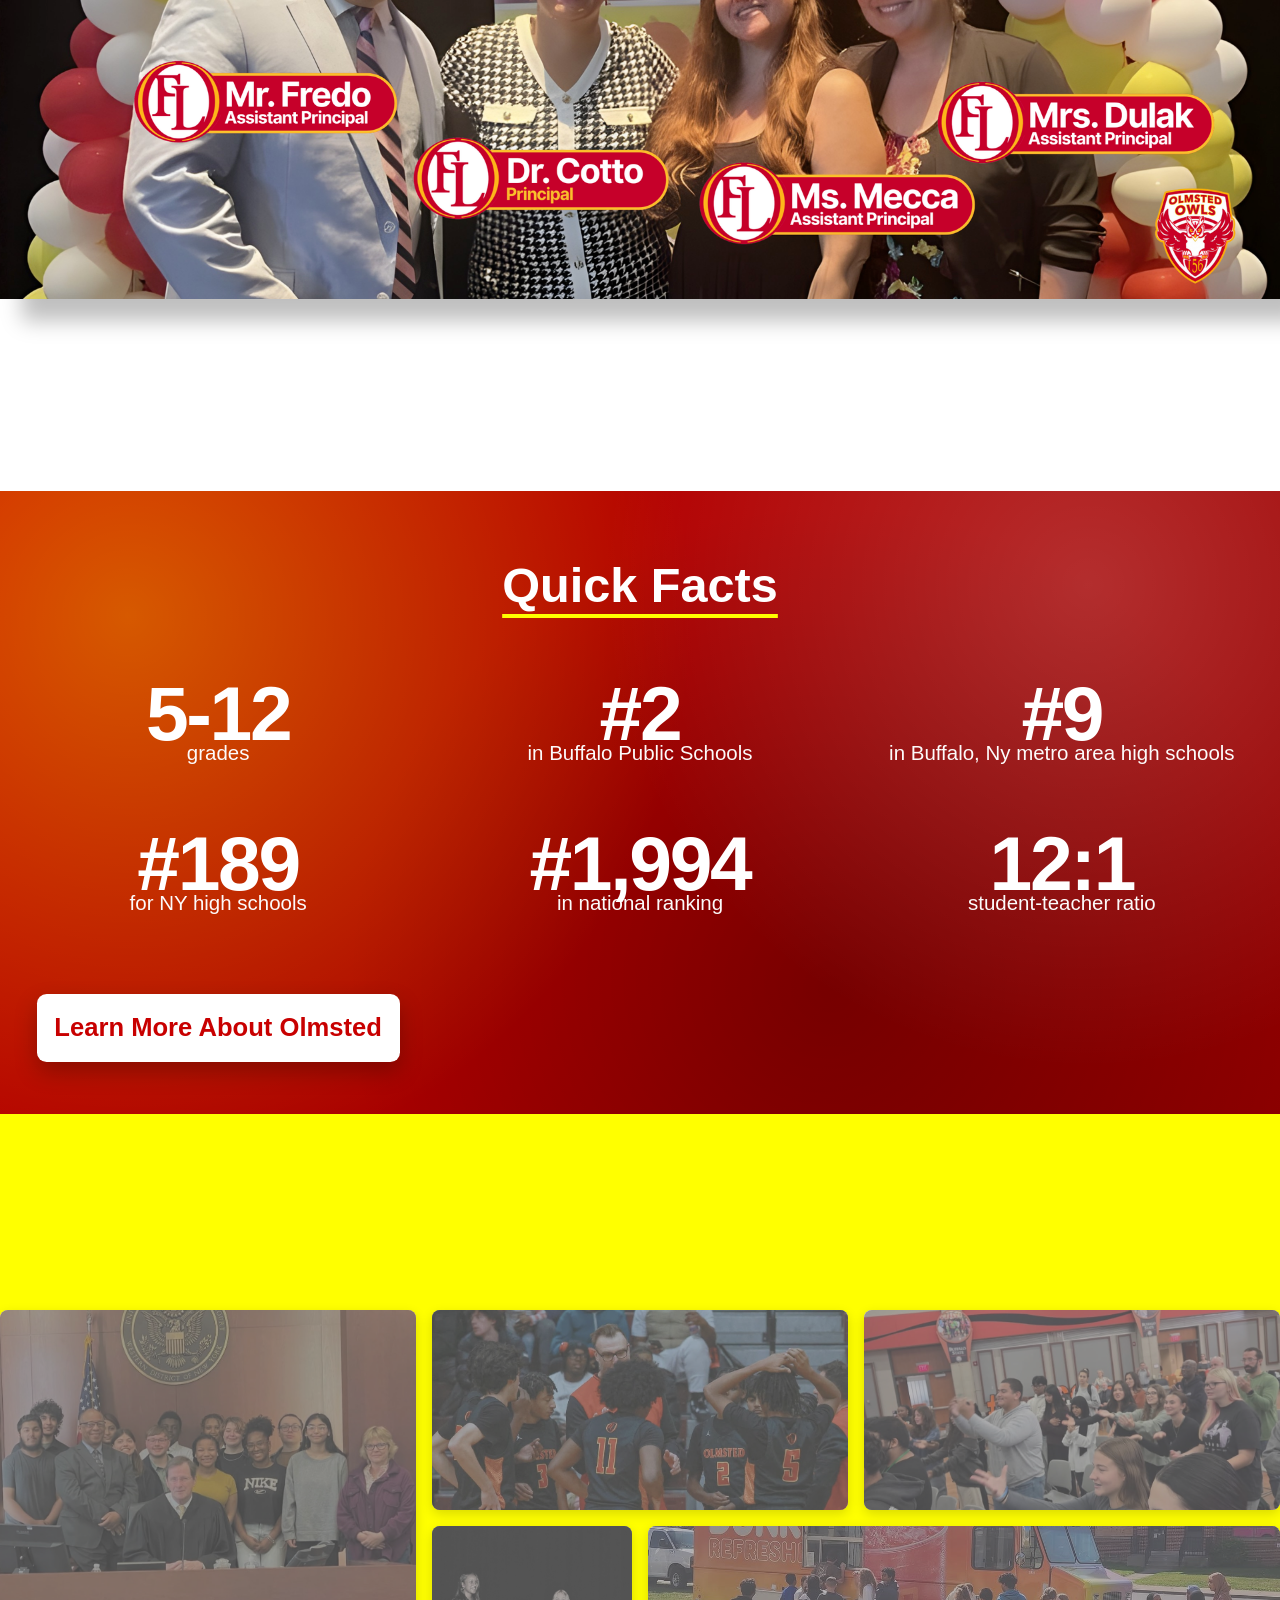
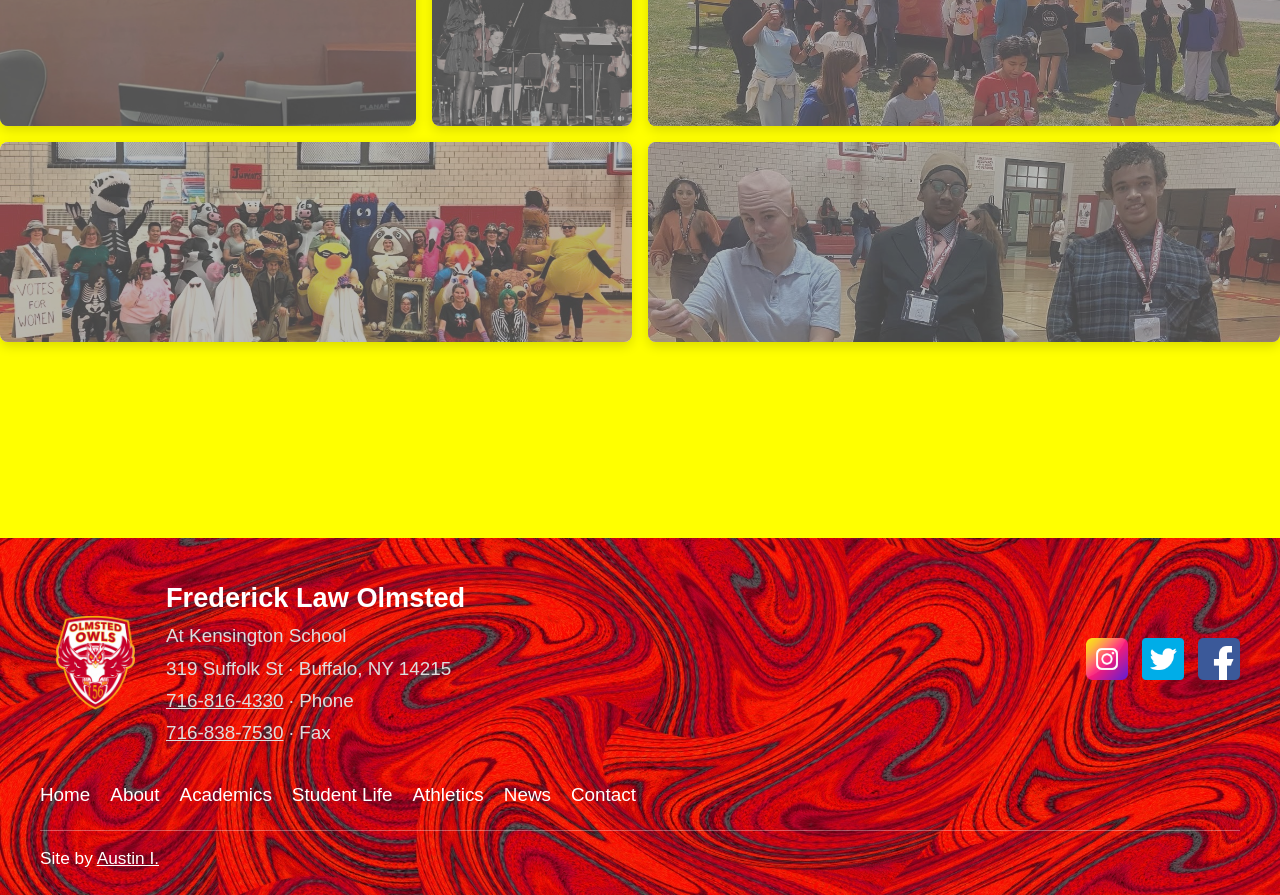
==== commit b902a1aa: "Add files via upload" ====
--- a/index.html
+++ b/index.html
@@ -24,12 +24,12 @@
         </button>
         <div class="nav-links">
             <a href="index.html" aria-current="page">Home</a>
-            <a href="About.html">About</a>
-            <a href="Academics.html">Academics</a>
-            <a href="Student-Life.html">Student Life</a>
-            <a href="Athletics.html">Athletics</a>
-            <a href="News.html">News</a>
-            <a href="Contact.html">Contact</a>
+            <a href="../About/About.html">About</a>
+            <a href="../Academics/Academics.html">Academics</a>
+            <a href="../Student Life/Student-Life.html">Student Life</a>
+            <a href="../Athletics/Athletics.html">Athletics</a>
+            <a href="../News/News.html">News</a>
+            <a href="../Contact/Contact.html">Contact</a>
         </div>
     </div>
 </nav>
@@ -40,13 +40,13 @@
     <div class="slider-wrapper">
 
         <div class="slider">
-            <img id="slide-1" src="frederick-olmsted-56-buffalo-ny-primaryphoto.jpg">
-            <img id="slide-2" src="frederick-olmsted-56-buffalo-ny-2-schoolphoto.jpg">
-            <img id="slide-3" src="frederick-olmsted-56-buffalo-ny-3-schoolphoto.jpg">
-            <img id="slide-4" src="frederick-olmsted-56-buffalo-ny-4-schoolphoto.jpg">
-            <img id="slide-5" src="frederick-olmsted-56-buffalo-ny-5-schoolphoto.jpg">
-            <img id="slide-6" src="frederick-olmsted-56-buffalo-ny-6-schoolphoto.jpg">
-            <img id="slide-7" src="frederick-olmsted-56-buffalo-ny-7-schoolphoto.jpg">
+            <img id="slide-1" src="../Images/frederick-olmsted-56-buffalo-ny-primaryphoto.jpg">
+            <img id="slide-2" src="../Images/frederick-olmsted-56-buffalo-ny-2-schoolphoto.jpg">
+            <img id="slide-3" src="../Images/frederick-olmsted-56-buffalo-ny-3-schoolphoto.jpg">
+            <img id="slide-4" src="../Images/frederick-olmsted-56-buffalo-ny-4-schoolphoto.jpg">
+            <img id="slide-5" src="../Images/frederick-olmsted-56-buffalo-ny-5-schoolphoto.jpg">
+            <img id="slide-6" src="../Images/frederick-olmsted-56-buffalo-ny-6-schoolphoto.jpg">
+            <img id="slide-7" src="../Images/frederick-olmsted-56-buffalo-ny-7-schoolphoto.jpg">
         </div>
 
           <div class="slider-nav">
